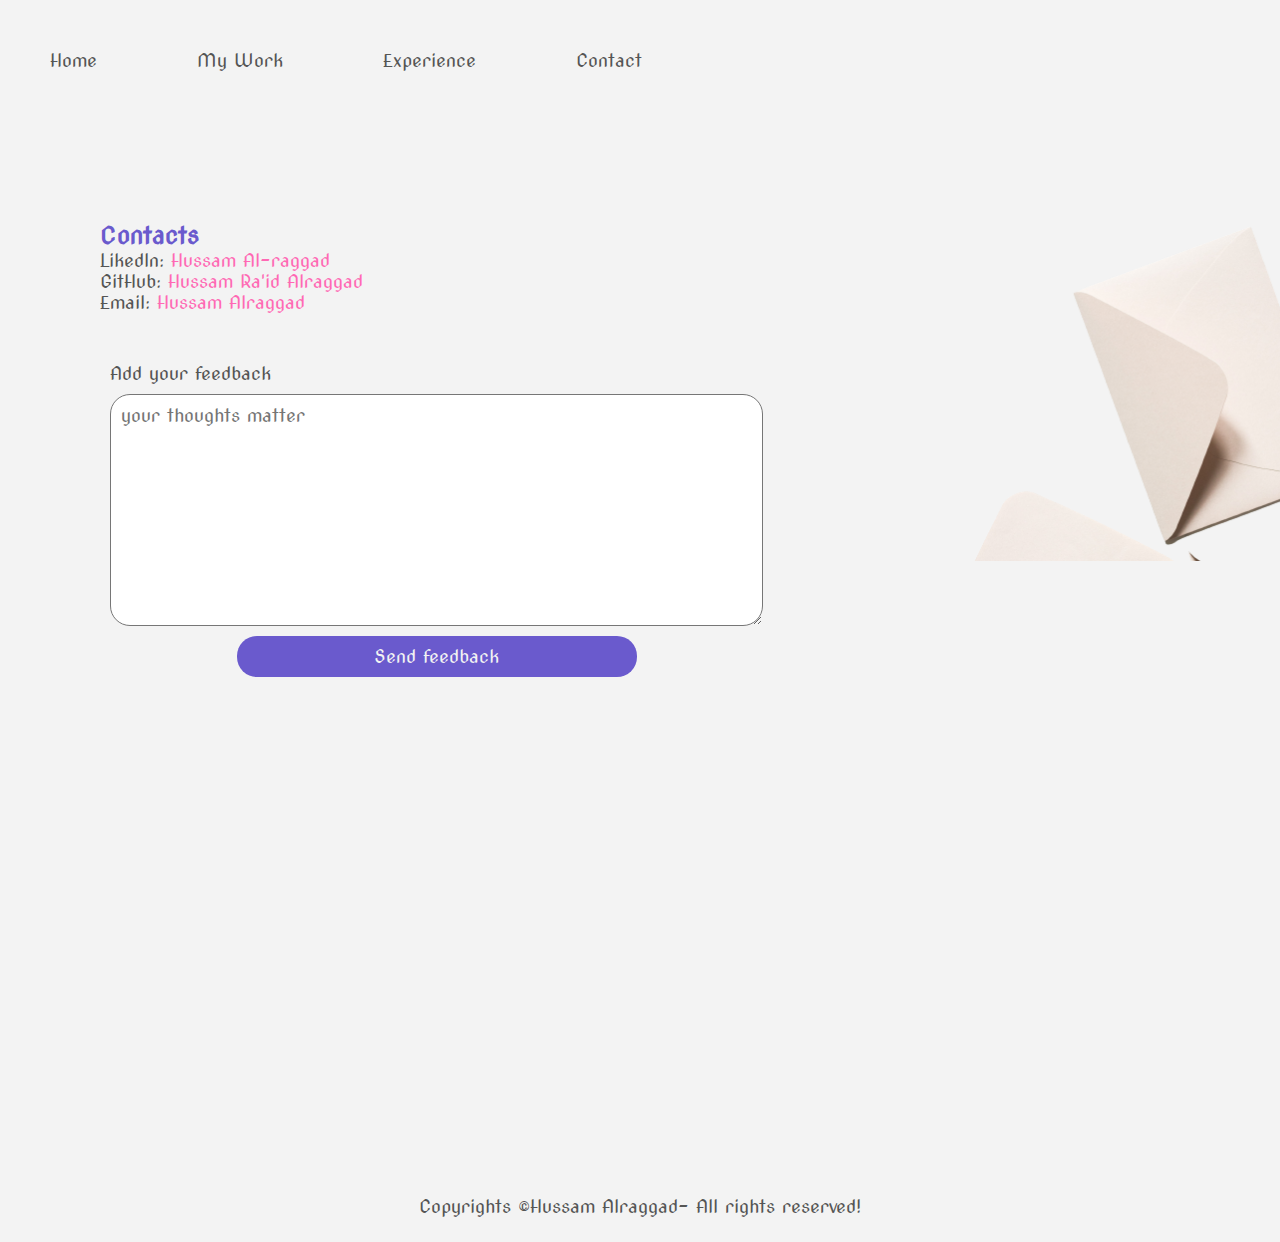
==== contacts.html @ d3fd58ff "feat: created a full portfolio with a readme file" ====
<!DOCTYPE html>
<html lang="en">

<head>
    <meta charset="UTF-8">
    <meta name="viewport" content="width=device-width, initial-scale=1.0">
    <link rel="stylesheet" href="css/contacts.css">
    <link rel="preconnect" href="https://fonts.googleapis.com">
    <link rel="preconnect" href="https://fonts.gstatic.com" crossorigin>
    <link href="https://fonts.googleapis.com/css2?family=Nova+Cut&display=swap" rel="stylesheet">
    <title>test</title>
</head>

<body>
    <header>
        <nav>
            <li><a href="index.html" target="_blank">Home</a></li>
            <li><a href="work.html" target="_blank">My Work</a></li>
            <li><a href="experience.html" target="_blank">Experience</a></li>
            <li><a href="contacts.html">Contact</a></li>
        </nav>
    </header>
    <main>
        <article>
            <section class="contacts">
                <h3 class="contacts_header">Contacts</h3>
                <li>
                    LikedIn: <a href="https://www.linkedin.com/in/hussam-al-raggad/" target="_blank">Hussam
                        Al-raggad</a>
                </li>
                <li>
                    GitHub: <a href="https://github.com/EngHussam23" target="_blank">Hussam Ra'id Alraggad</a>
                </li>
                <li>
                    Email: <a href="mailto:engraggad60@gmail.com">Hussam Alraggad</a>
                </li>
            </section>
            <section class="feadback">
                <fieldset>
                    <legend>Add your feedback</legend>
                    <textarea name="" id="" cols="60" rows="10" placeholder="your thoughts matter"></textarea>
                    <button type="submit" class="submit_feedback_button">Send feedback</button>
                </fieldset>
            </section>
        </article>
        <img src="assets/envelope_transparent.png" alt="contacts" width="370px" height="340px">
    </main>
    <footer>
        Copyrights &copy; <a href="https://github.com/EngHussam23" target="_blank">Hussam Alraggad</a> - All rights
        reserved!
    </footer>
</body>

</html>
---- css/contacts.css ----
* {
    font-family: 'Nova Cut', cursive;
    font-size: 18px;
    color: #555555;
    margin: 0px;
    padding: 0px;
}

html {
    background-color: #F3F3F3;
}

a {
    text-decoration: none;
}

nav {
    list-style: none;
    display: flex;
    padding: 50px;
    gap: 100px;
}

nav a:hover {
    text-decoration: underline;
}

main {
    min-height: calc(100vh - 50px);
    padding: 100px;
    display: flex;
    /* align-items: start; */
    gap: 200px;
}

article {
    display: flex;
    flex-direction: column;
    gap: 50px;
}

.contacts_header {
    font-size: 24px;
    color: #6A5ACD;
}

.contacts li {
    list-style: none;
}

.contacts li a {
    color: #FF69B4;
}

fieldset {
    padding: 10px;
    display: flex;
    flex-direction: column;
    align-items: center;
    gap: 10px;
    border: none;
}

textarea {
    border-radius: 20px;
    padding: 10px;
}

.submit_feedback_button {
    padding: 10px;
    width: 400px;
    border: none;
    border-radius: 20px;
    color: #F3F3F3;
    background-color: #6A5ACD
}

footer {
    padding: 25px;
    display: flex;
    justify-content: center;
}
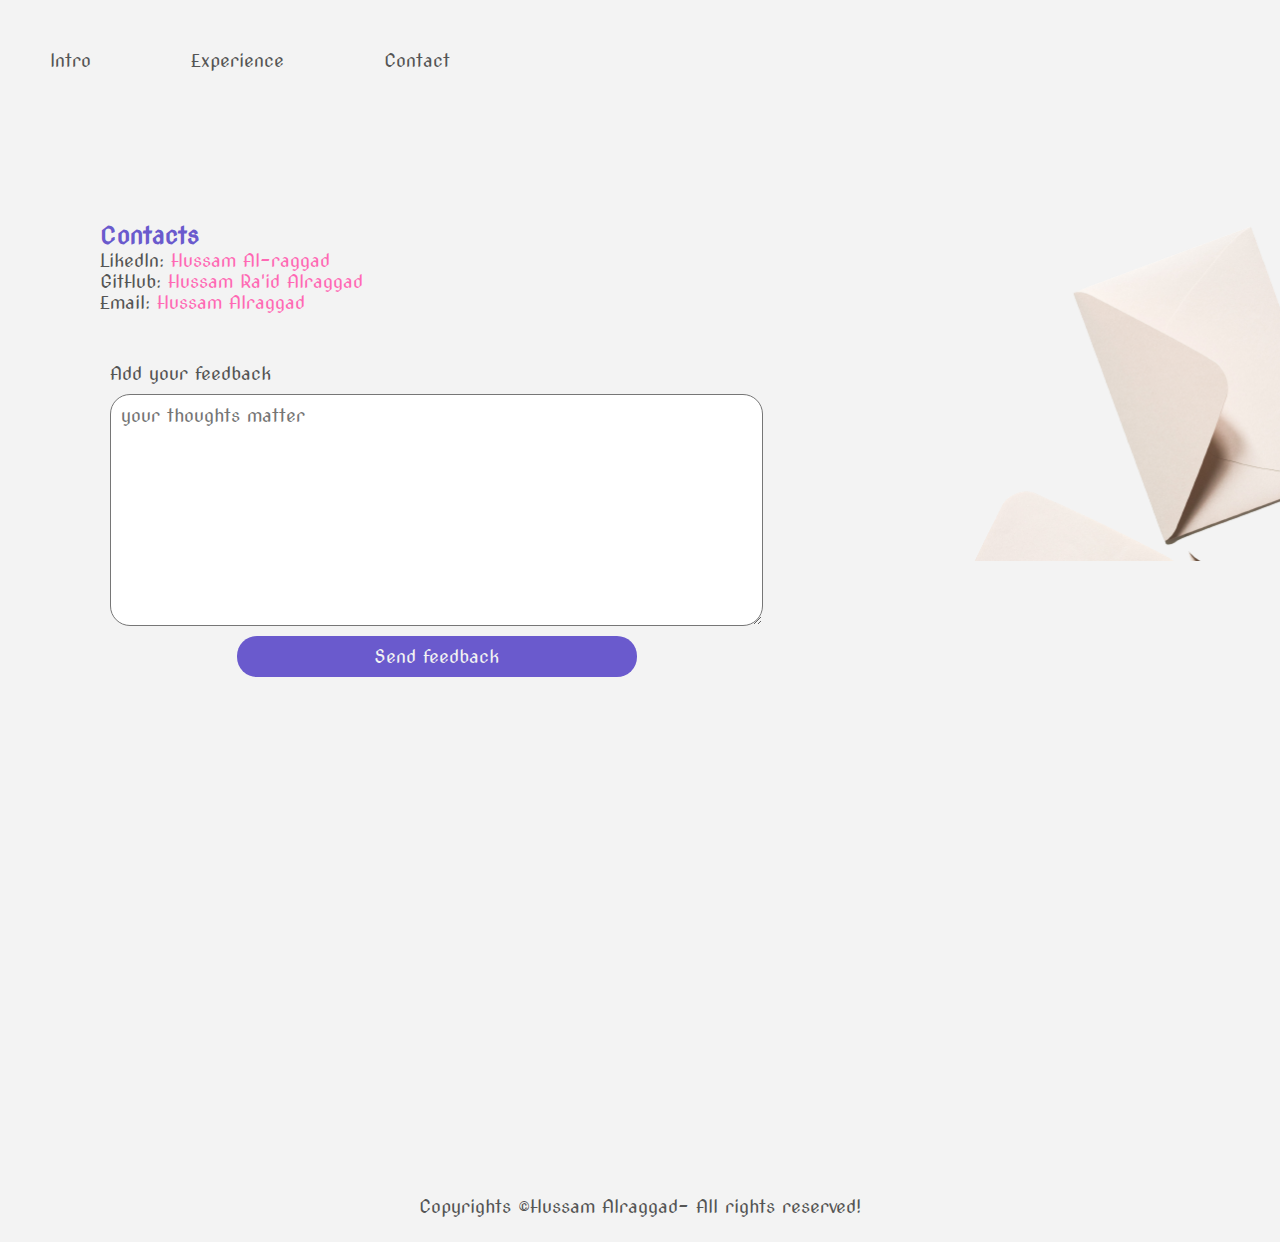
==== commit 9b583d34: "feat: merged the Work and Home pages in one page 'Intro' with additional content" ====
--- a/contacts.html
+++ b/contacts.html
@@ -8,14 +8,13 @@
     <link rel="preconnect" href="https://fonts.googleapis.com">
     <link rel="preconnect" href="https://fonts.gstatic.com" crossorigin>
     <link href="https://fonts.googleapis.com/css2?family=Nova+Cut&display=swap" rel="stylesheet">
-    <title>test</title>
+    <title>Contacts</title>
 </head>
 
 <body>
     <header>
         <nav>
-            <li><a href="index.html" target="_blank">Home</a></li>
-            <li><a href="work.html" target="_blank">My Work</a></li>
+            <li><a href="index.html" target="_blank">Intro</a></li>
             <li><a href="experience.html" target="_blank">Experience</a></li>
             <li><a href="contacts.html">Contact</a></li>
         </nav>
